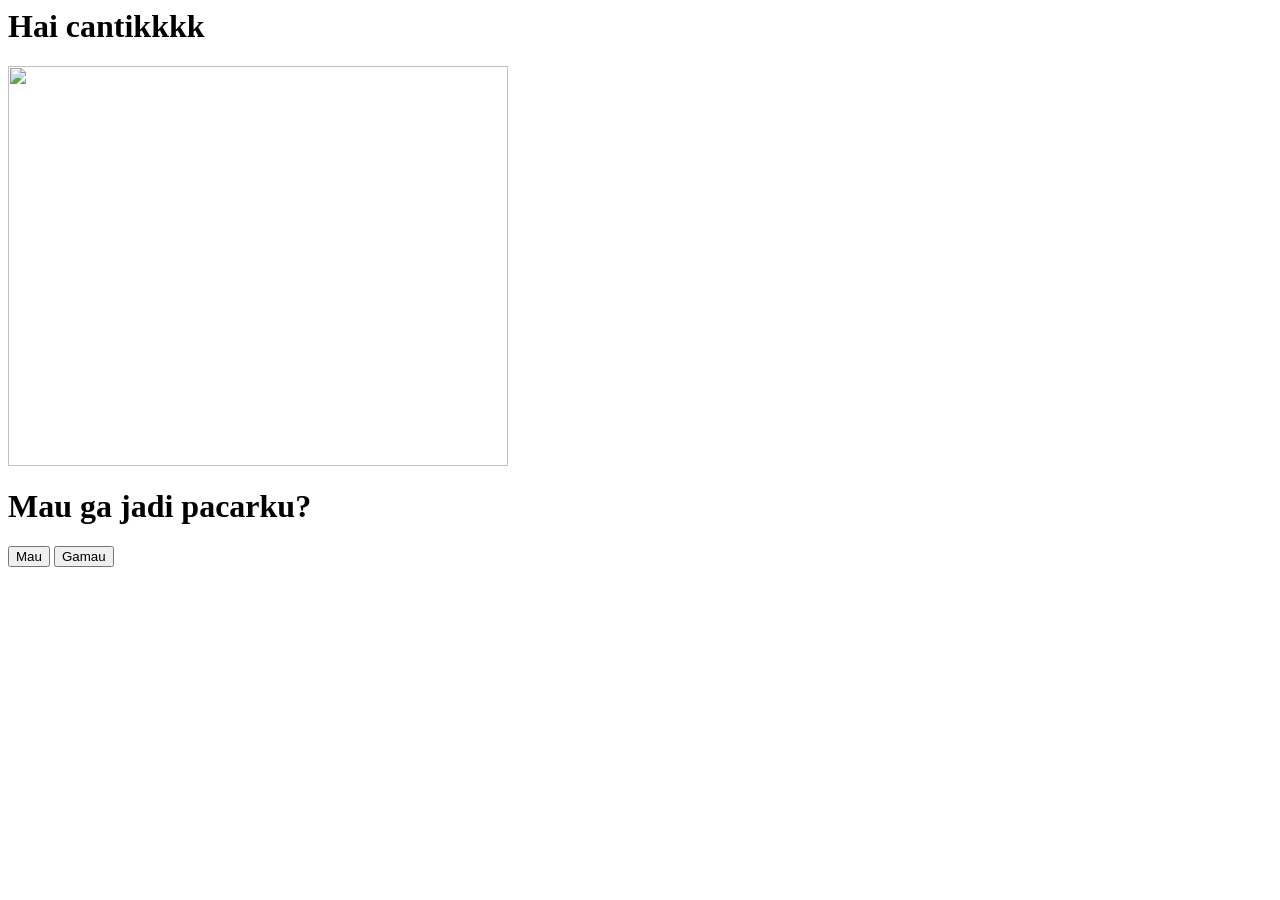
==== index.html @ e4301e95 "yoii salah nama gan" ====
<html>
    <body>
        <h1>Hai cantikkkk</h1>
        <img style="height: 400px; width: 500px; margin-right: 100px;" src="https://media1.tenor.com/images/f72035e032125a5395883b8d68d9df5d/tenor.gif">
        <h1>Mau ga jadi pacarku?</h1>
        <button id='btn_mau' onclick='alert("I <3 U")'>Mau</button>&nbsp;
        <button id='btn_gamau' onclick='gamau(this)' style='position:absolute'>Gamau</button>
    </body>
    <script>
        function gamau(id){
            var mau = document.getElementById('btn_mau');
            var i = Math.floor(Math.random()*300)+1;
            var j = Math.floor(Math.random()*100)+mau.offsetTop;
            id.style.left = i+'px';
            id.style.top = j+'px';
        }
    </script>
</html>
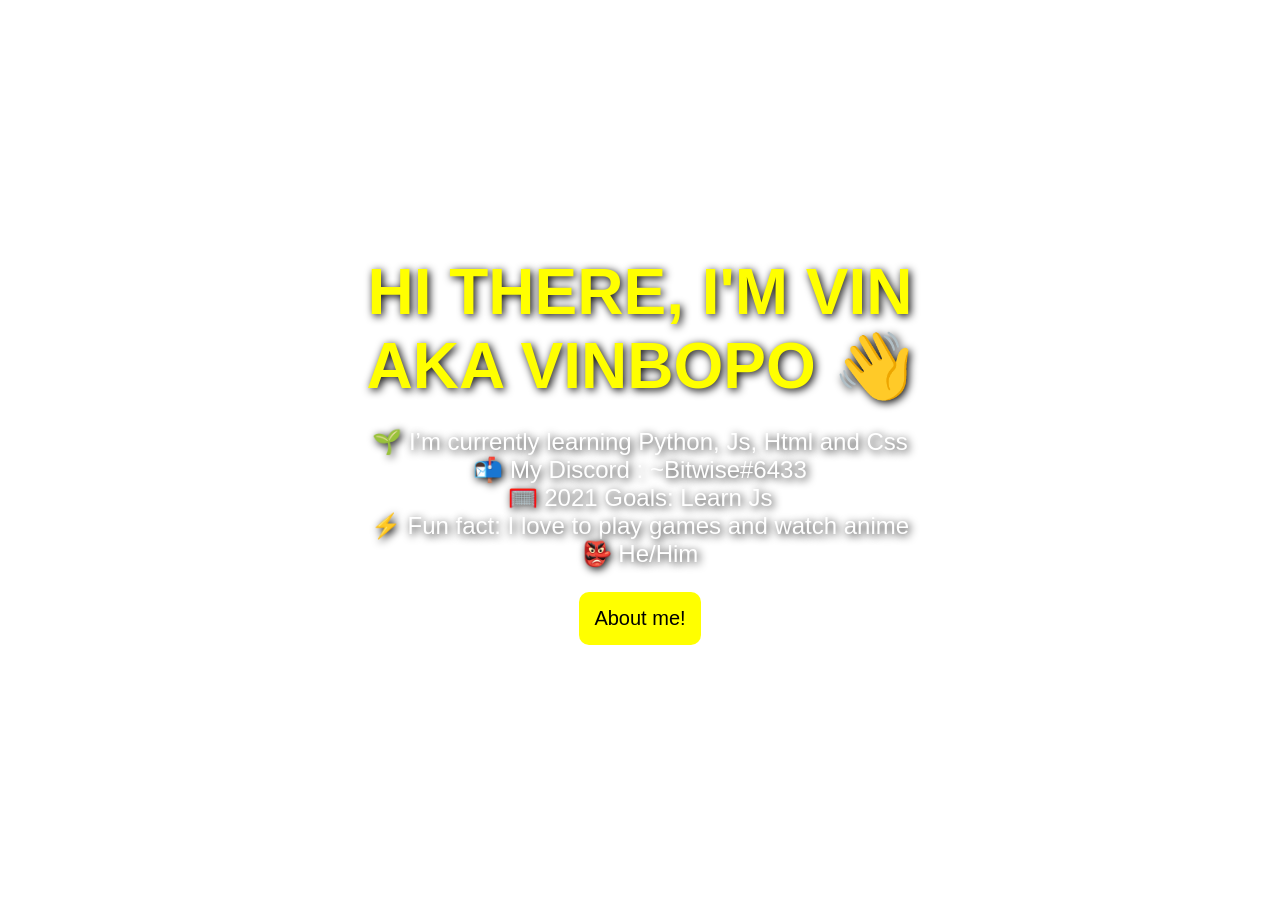
==== commit 6c3bc2f1: "Bai bai" ====
--- a/index.html
+++ b/index.html
@@ -1,19 +1,36 @@
+<!DOCTYPE html>
+<html>
+<head>
+	<title>Fullscreen Video Background with Html & CSS</title>
+	<link rel="stylesheet" type="text/css" href="style.css">
+</head>
+<body>
 
-<html>
-    <body>
-        <h1>Hai cantikkkk</h1>
-        <img style="height: 400px; width: 500px; margin-right: 100px;" src="https://media1.tenor.com/images/f72035e032125a5395883b8d68d9df5d/tenor.gif">
-        <h1>Mau ga jadi pacarku?</h1>
-        <button id='btn_mau' onclick='alert("I <3 U")'>Mau</button>&nbsp;
-        <button id='btn_gamau' onclick='gamau(this)' style='position:absolute'>Gamau</button>
-    </body>
-    <script>
-        function gamau(id){
-            var mau = document.getElementById('btn_mau');
-            var i = Math.floor(Math.random()*300)+1;
-            var j = Math.floor(Math.random()*100)+mau.offsetTop;
-            id.style.left = i+'px';
-            id.style.top = j+'px';
-        }
-    </script>
+	<div class="container">
+		<video autoplay muted loop>
+			<source src="bg.mp4" type="video/mp4">
+		</video>
+		<div class="content">
+			<h1> Hi there, I'm Vin</h1>
+			<h1>  aka Vinbopo 👋 </h1>
+			<p> 
+				🌱 I’m currently learning Python, Js, Html and Css
+				<br>
+				📬 My Discord : ~Bitwise#6433
+				<br>
+				🥅 2021 Goals: Learn Js
+				<br>
+				⚡ Fun fact: I love to play games and watch anime
+				<br>
+				👺 He/Him
+				
+			</p>
+			<button>About me!</button>
+		</div>
+
+
+	</div>
+
+	
+</body>
 </html>
--- a/style.css
+++ b/style.css
@@ -0,0 +1,56 @@
+body{
+	margin: 0;
+	padding: 0;
+	font-family: sans-serif;
+}
+
+.container{
+	width: 100%;
+	height: 100vh;
+	overflow: hidden;
+	display: flex;
+	justify-content: center;
+	align-items: center;
+}
+
+.container video{
+	position: absolute;
+	top: 0;
+	left: 0;
+	object-fit: cover;
+	width: 100%;
+	height: 100%;
+	pointer-events: none;
+}
+
+.container .content{
+	position: relative;
+	z-index: 1;
+	max-width: 1000px;
+	margin: 0 auto;
+	text-align: center;
+}
+
+.container .content h1{
+	margin: 0;
+	padding: 0;
+	font-size: 4em;
+	text-transform: uppercase;
+	color: yellow;
+	text-shadow: 2px 2px 8px #000;
+}
+
+.container .content p{
+	font-size: 1.5em;
+	color: #fff;
+	text-shadow: 2px 2px 8px #000;
+}
+
+.container .content button{
+	padding: 15px;
+	background-color: yellow;
+	border-radius: 10px;
+	font-size: 20px;
+	color: #000;
+	border:0;
+}
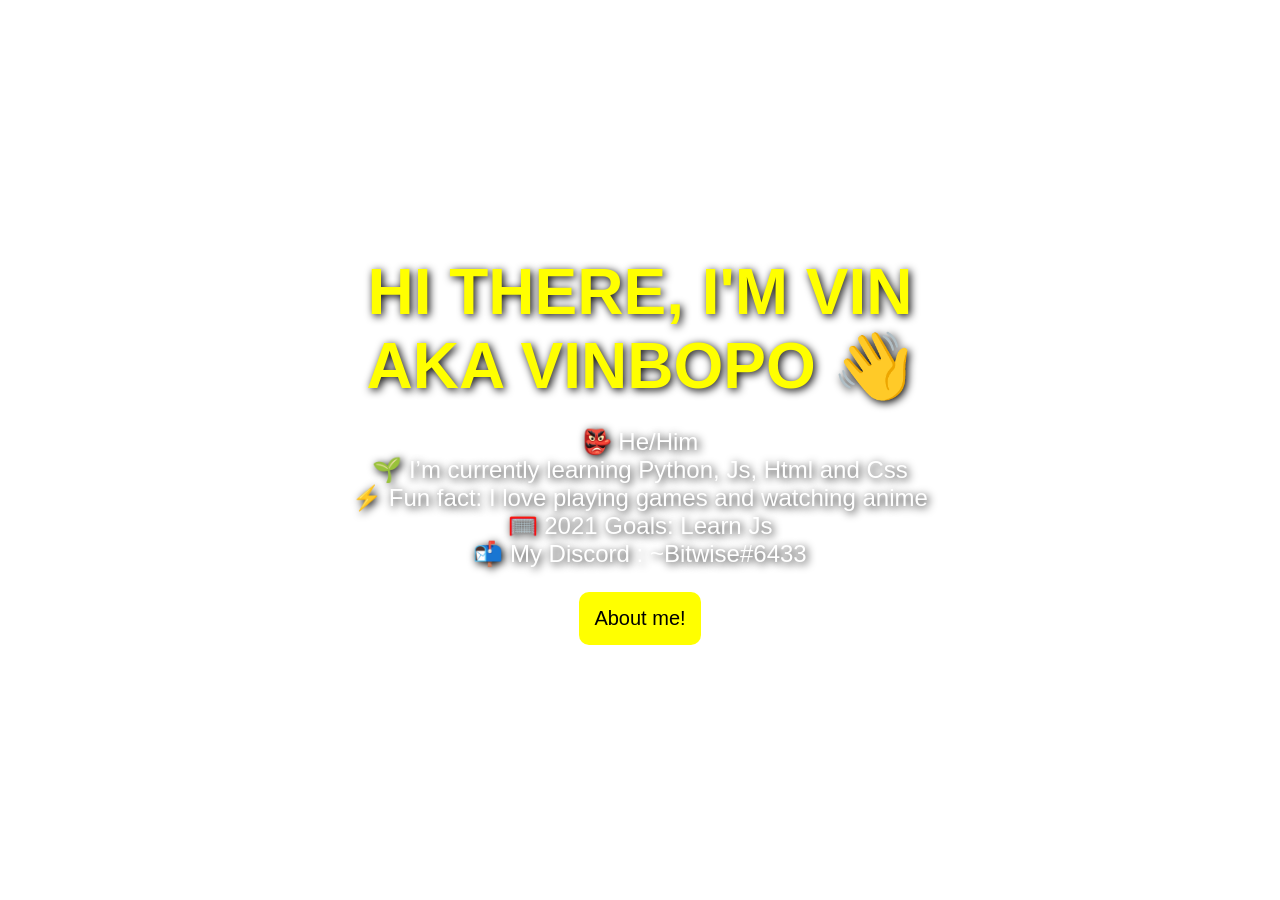
==== commit 0d18371e: "ngoghey 8/18/21" ====
--- a/index.html
+++ b/index.html
@@ -1,7 +1,7 @@
 <!DOCTYPE html>
 <html>
 <head>
-	<title>Fullscreen Video Background with Html & CSS</title>
+	<title>About me!</title>
 	<link rel="stylesheet" type="text/css" href="style.css">
 </head>
 <body>
@@ -14,15 +14,16 @@
 			<h1> Hi there, I'm Vin</h1>
 			<h1>  aka Vinbopo 👋 </h1>
 			<p> 
+				👺 He/Him
+				<br>
 				🌱 I’m currently learning Python, Js, Html and Css
 				<br>
-				📬 My Discord : ~Bitwise#6433
+				⚡ Fun fact: I love playing games and watching anime
 				<br>
 				🥅 2021 Goals: Learn Js
+				
 				<br>
-				⚡ Fun fact: I love to play games and watch anime
-				<br>
-				👺 He/Him
+				📬 My Discord : ~Bitwise#6433
 				
 			</p>
 			<button>About me!</button>
